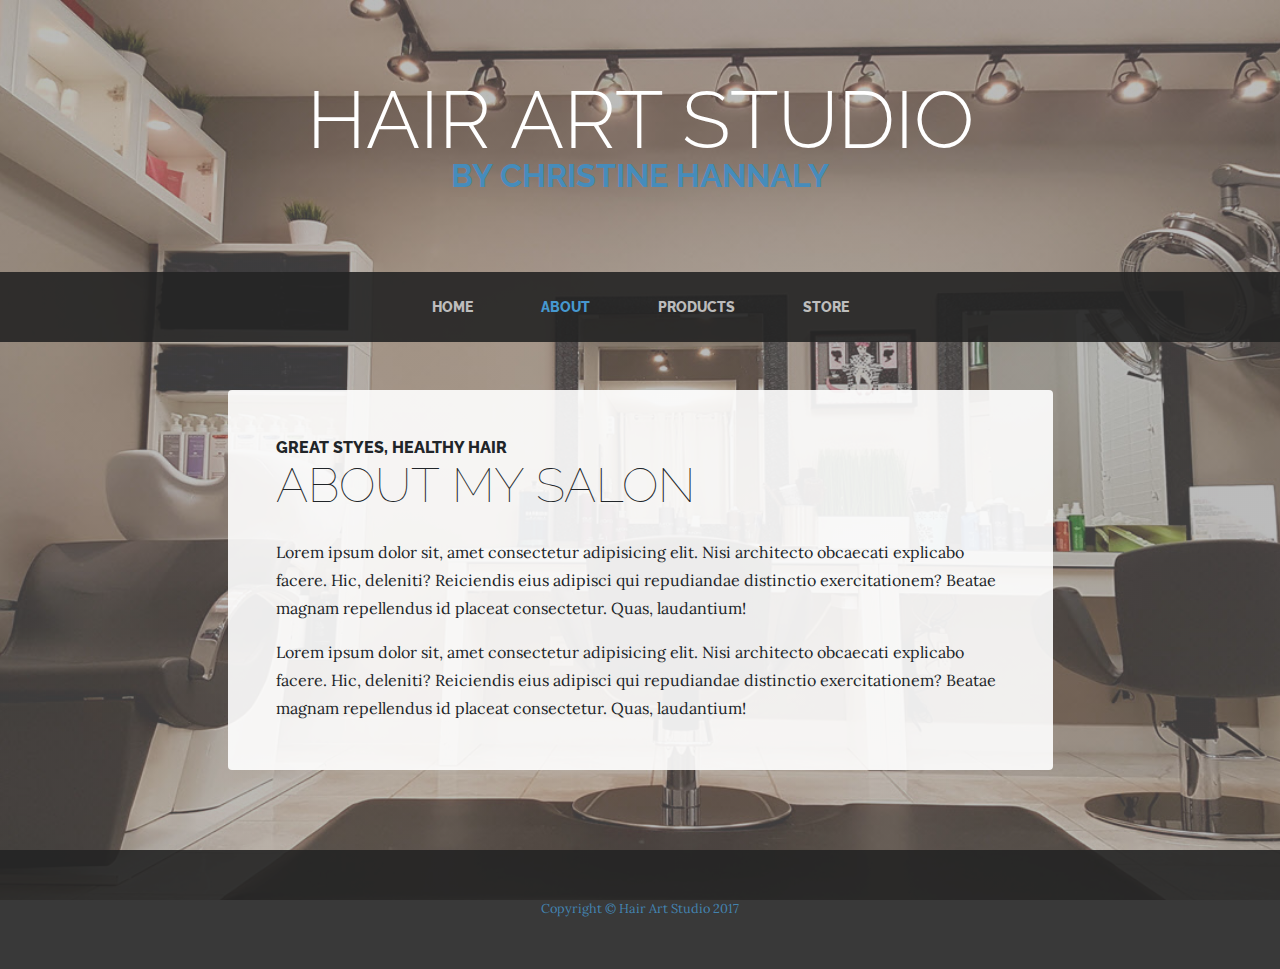
==== about.html @ 8da15005 "initial commit" ====
<!DOCTYPE html>
<html lang="en">

  <head>

    <meta charset="utf-8">
    <meta name="viewport" content="width=device-width, initial-scale=1, shrink-to-fit=no">
    <meta name="description" content="">
    <meta name="author" content="">

    <title>Hair Art Studio by Christine</title>

    <!-- Bootstrap core CSS -->
    <link href="vendor/bootstrap/css/bootstrap.min.css" rel="stylesheet">

    <!-- Custom fonts for this template -->
    <link href="https://fonts.googleapis.com/css?family=Raleway:100,100i,200,200i,300,300i,400,400i,500,500i,600,600i,700,700i,800,800i,900,900i" rel="stylesheet">
    <link href="https://fonts.googleapis.com/css?family=Lora:400,400i,700,700i" rel="stylesheet">

    <!-- Custom styles for this template -->
    <link href="css/business-casual.css" rel="stylesheet">

  </head>

  <body>

    <h1 class="site-heading text-center text-white d-none d-lg-block">
      <span class="site-heading-lower">Hair Art Studio</span>
      <span class="site-heading-upper text-primary mb-3">by Christine Hannaly</span>
    </h1>

    <!-- Navigation -->
    <nav class="navbar navbar-expand-lg navbar-dark py-lg-4" id="mainNav">
      <div class="container">
        <a class="navbar-brand text-uppercase text-expanded font-weight-bold d-lg-none" href="#">Hair Art Studio by Christine Hannaly</a>
        <button class="navbar-toggler" type="button" data-toggle="collapse" data-target="#navbarResponsive" aria-controls="navbarResponsive" aria-expanded="false" aria-label="Toggle navigation">
          <span class="navbar-toggler-icon"></span>
        </button>
        <div class="collapse navbar-collapse" id="navbarResponsive">
          <ul class="navbar-nav mx-auto">
            <li class="nav-item px-lg-4">
              <a class="nav-link text-uppercase text-expanded" href="index.html">Home
                <span class="sr-only">(current)</span>
              </a>
            </li>
            <li class="nav-item active px-lg-4">
              <a class="nav-link text-uppercase text-expanded" href="about.html">About</a>
            </li>
            <li class="nav-item px-lg-4">
              <a class="nav-link text-uppercase text-expanded" href="products.html">Products</a>
            </li>
            <li class="nav-item px-lg-4">
              <a class="nav-link text-uppercase text-expanded" href="store.html">Store</a>
            </li>
          </ul>
        </div>
      </div>
    </nav>

    <section class="page-section about-heading">
      <div class="container">
        <br><br>
        <div class="about-heading-content">
          <div class="row">
            <div class="col-xl-9 col-lg-10 mx-auto">
              <div class="bg-faded rounded p-5">
                <h2 class="section-heading mb-4">
                  <span class="section-heading-upper">Great Styes, Healthy Hair</span>
                  <span class="section-heading-lower">About My Salon</span>
                </h2>
                <p>Lorem ipsum dolor sit, amet consectetur adipisicing elit. Nisi architecto obcaecati explicabo facere. Hic, deleniti? Reiciendis eius adipisci qui repudiandae distinctio exercitationem? Beatae magnam repellendus id placeat consectetur. Quas, laudantium!</p>
                <p class="mb-0">Lorem ipsum dolor sit, amet consectetur adipisicing elit. Nisi architecto obcaecati explicabo facere. Hic, deleniti? Reiciendis eius adipisci qui repudiandae distinctio exercitationem? Beatae magnam repellendus id placeat consectetur. Quas, laudantium!</p>
              </div>
            </div>
          </div>
        </div>
      </div>
    </section>

    <footer class="footer text-faded text-center py-5">
      <div class="container">
        <p class="m-0 small">Copyright &copy; Hair Art Studio 2017</p>
      </div>
    </footer>

    <!-- Bootstrap core JavaScript -->
    <script src="vendor/jquery/jquery.min.js"></script>
    <script src="vendor/bootstrap/js/bootstrap.bundle.min.js"></script>

  </body>

</html>
---- css/business-casual.css ----
body {
  font-family: 'Lora';
  background: linear-gradient(rgba(120, 120, 120, 0.5), rgba(120, 120, 120, 0.5)), url("../img/background.jpg");
  background-attachment: fixed;
  background-position: center;
  background-size: cover;
}

h1,
h2,
h3,
h4,
h5,
h6 {
  font-family: 'Raleway';
}

p {
  line-height: 1.75;
}

.text-faded {
  color: rgba(70, 152, 207, 0.8);
}

.site-heading {
  margin-top: 5rem;
  margin-bottom: 5rem;
  text-transform: uppercase;
  line-height: 1;
  font-family: 'Raleway';
}

.site-heading .site-heading-upper {
  display: block;
  font-size: 2rem;
  font-weight: 700;
}

.site-heading .site-heading-lower {
  font-size: 5rem;
  font-weight: 300;
  line-height: 5rem;
}

.page-section {
  margin-top: 5rem;
  margin-bottom: 5rem;
}

.section-heading {
  text-transform: uppercase;
}

.section-heading .section-heading-upper {
  display: block;
  font-size: 1rem;
  font-weight: 800;
}

.section-heading .section-heading-lower {
  display: block;
  font-size: 3rem;
  font-weight: 100;
}

.bg-faded {
  background-color: rgba(255, 255, 255, 0.90);
}

#mainNav {
  background-color: rgba(35, 35, 35, 0.9);
  font-family: 'Raleway';
}

#mainNav .navbar-brand {
  color: rgb(75, 162, 221);
}

#mainNav .navbar-nav .nav-item .nav-link {
  color: rgba(255, 255, 255, 0.7);
  font-weight: 800;
  padding: 0 10px;
}

#mainNav .navbar-nav .nav-item.active .nav-link {
  color: rgb(70, 152, 207);
}

@media (min-width: 992px) {
  #mainNav .navbar-nav .nav-item .nav-link {
    font-size: 0.9rem;
  }
  #mainNav .navbar-nav .nav-item .nav-link:hover {
    color: #ec5ac8;
  }
  #mainNav .navbar-nav .nav-item.active .nav-link:hover {
    color: #ec5ac8;
  }
}

.btn-xl {
  font-weight: 700;
  font-size: 0.8rem;
  padding-top: 1.5rem;
  padding-bottom: 1.5rem;
  padding-left: 2rem;
  padding-right: 2rem;
}

.intro {
  position: relative;
}

@media (min-width: 992px) {
  .intro .intro-img {
    width: 75%;
    float: right;
  }
  .intro .intro-text {
    left: 0;
    width: 60%;
    margin-top: 3rem;
    position: absolute;
  }
  .intro .intro-text .intro-button {
    width: 100%;
    left: 0;
    position: absolute;
    bottom: -2rem;
  }
}

@media (min-width: 1200px) {
  .intro .intro-text {
    width: 45%;
  }
}

.cta {
  /* padding-top: 5rem;
  padding-bottom: 5rem; */
  /* background-color: rgba(70, 152, 207, 0.7); */
}

.cta .cta-inner {
  position: relative;
  padding: 3rem;
  margin: 0.5rem;
  background-color: rgba(255, 255, 255, 0.90);
}

.cta .cta-inner:before {
  border-radius: 0.5rem;
  content: '';
  position: absolute;
  top: -0.5rem;
  bottom: -0.5rem;
  left: -0.5rem;
  right: -0.5rem;
  border: 0.25rem solid rgba(255, 255, 255, 0.90);
}

@media (min-width: 992px) {
  .about-heading .about-heading-img {
    position: relative;
    z-index: 0;
  }
  .about-heading .about-heading-content {
    margin-top: -5rem;
    position: relative;
    z-index: 1;
  }
}

@media (min-width: 992px) {
  .product-item .product-item-title {
    position: relative;
    z-index: 1;
    margin-bottom: -3rem;
  }
  .product-item .product-item-img {
    position: relative;
    z-index: 0;
    max-width: 60vw;
  }
  .product-item .product-item-description {
    position: relative;
    z-index: 1;
    margin-top: -3rem;
    max-width: 50vw;
  }
}

.list-hours {
  font-size: 0.9rem;
}

.list-hours .list-hours-item {
  border-bottom: 1px solid rgb(75, 162, 221);
  padding-bottom: .25rem;
  margin-bottom: 1rem;
  font-style: italic;
}

.list-hours .list-hours-item.today {
  font-weight: bold;
  color: rgb(75, 162, 221);
}

@media (min-width: 992px) {
  .list-hours {
    width: 50%;
    font-size: 1.1rem;
  }
}

.address strong {
  font-size: 1.2rem;
}

.footer {
  background-color: rgba(35, 35, 35, 0.9);
}

.text-primary {
  color: rgb(70, 140, 187) !important;
}

.bg-primary {
  background-color: #e6a756 !important;
}

.btn {
  box-shadow: 0px 3px 3px 0px rgba(33, 37, 41, 0.1);
}

.btn-primary {
  background-color: #ec5ac8;
  border-color: #ec64ca;
}

.btn-primary:hover, .btn-primary:focus, .btn-primary:active {
  background-color: #cf4faf;
  border-color: #da59b9;
}

.font-weight-light {
  font-weight: 100 !important;
}
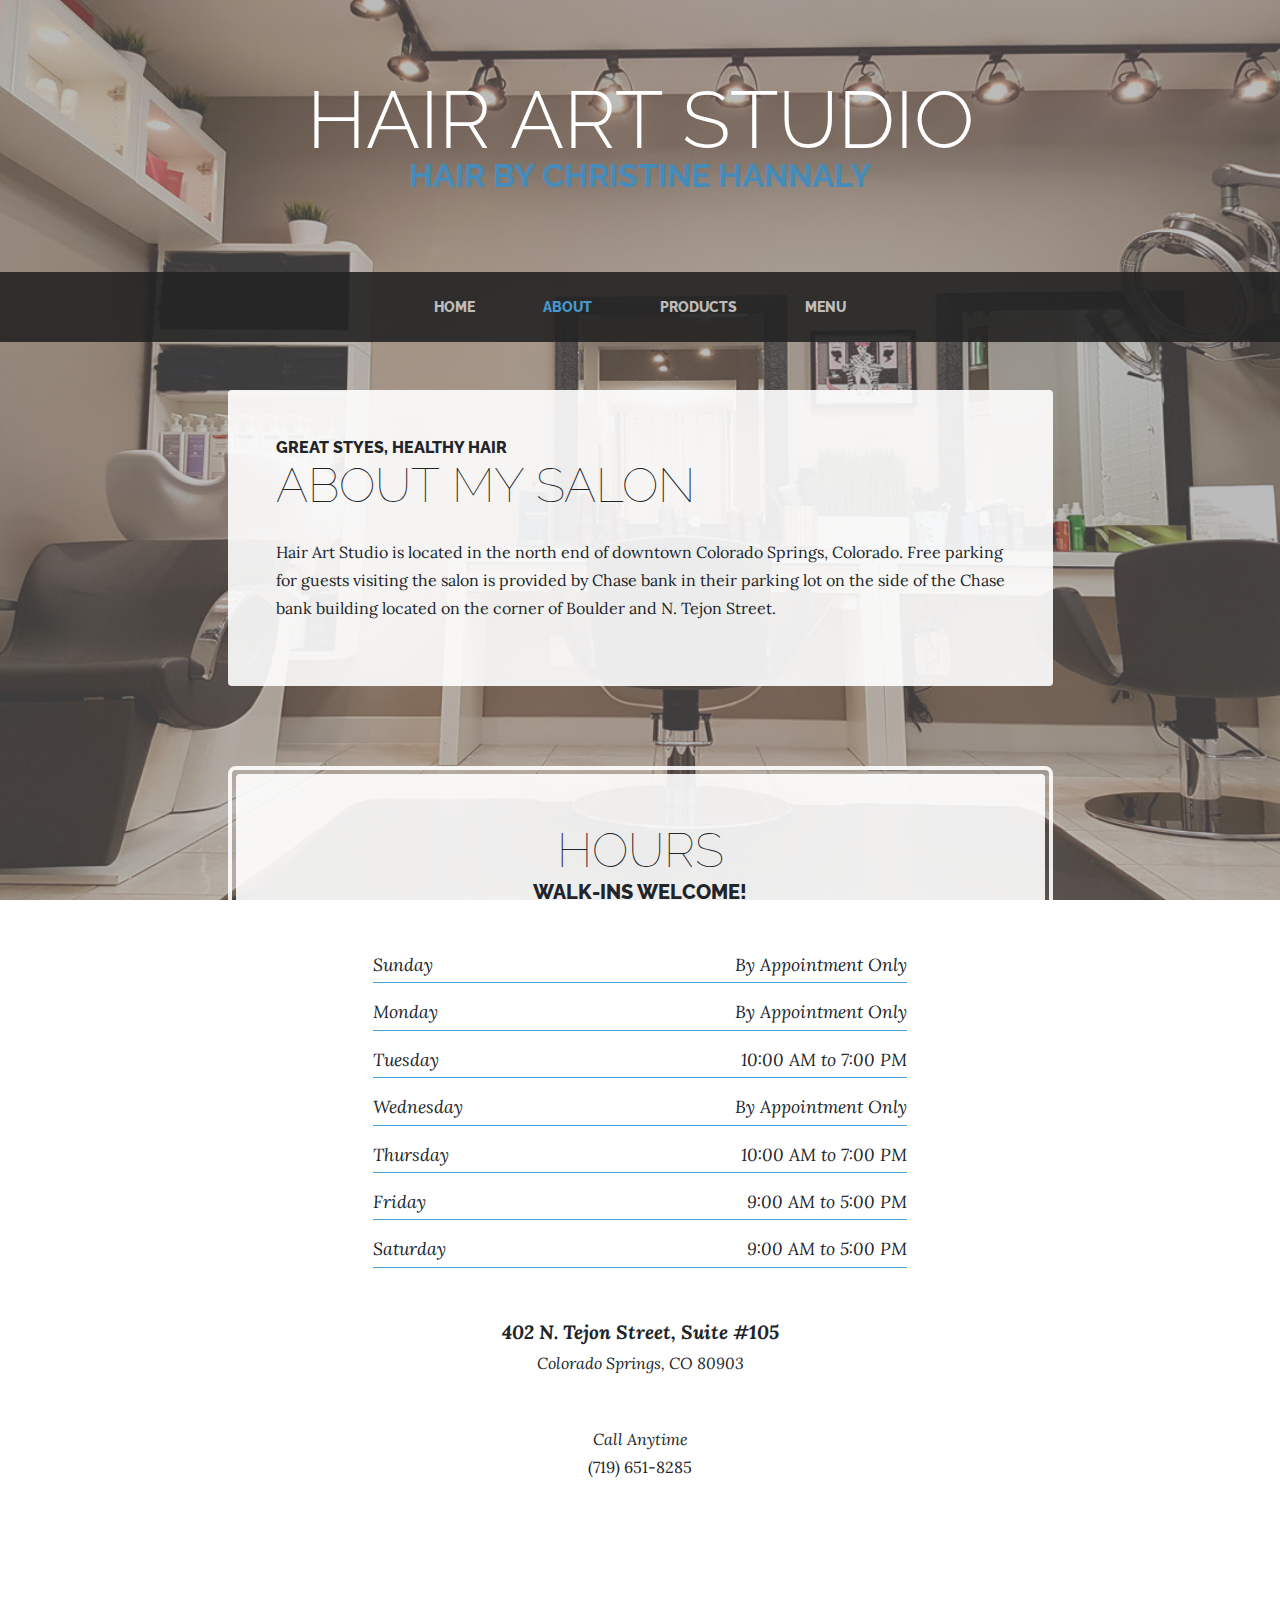
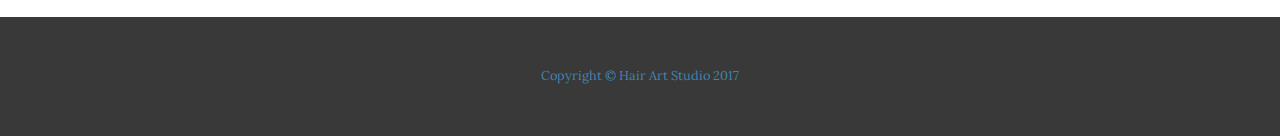
==== commit d0243ad2: "menu completed" ====
--- a/about.html
+++ b/about.html
@@ -26,7 +26,7 @@
 
     <h1 class="site-heading text-center text-white d-none d-lg-block">
       <span class="site-heading-lower">Hair Art Studio</span>
-      <span class="site-heading-upper text-primary mb-3">by Christine Hannaly</span>
+      <span class="site-heading-upper text-primary mb-3">Hair by Christine Hannaly</span>
     </h1>
 
     <!-- Navigation -->
@@ -50,7 +50,7 @@
               <a class="nav-link text-uppercase text-expanded" href="products.html">Products</a>
             </li>
             <li class="nav-item px-lg-4">
-              <a class="nav-link text-uppercase text-expanded" href="store.html">Store</a>
+              <a class="nav-link text-uppercase text-expanded" href="store.html">Menu</a>
             </li>
           </ul>
         </div>
@@ -68,9 +68,67 @@
                   <span class="section-heading-upper">Great Styes, Healthy Hair</span>
                   <span class="section-heading-lower">About My Salon</span>
                 </h2>
-                <p>Lorem ipsum dolor sit, amet consectetur adipisicing elit. Nisi architecto obcaecati explicabo facere. Hic, deleniti? Reiciendis eius adipisci qui repudiandae distinctio exercitationem? Beatae magnam repellendus id placeat consectetur. Quas, laudantium!</p>
-                <p class="mb-0">Lorem ipsum dolor sit, amet consectetur adipisicing elit. Nisi architecto obcaecati explicabo facere. Hic, deleniti? Reiciendis eius adipisci qui repudiandae distinctio exercitationem? Beatae magnam repellendus id placeat consectetur. Quas, laudantium!</p>
+                <p>Hair Art Studio is located in the north end of downtown Colorado Springs, Colorado. Free parking for guests visiting the salon is provided by Chase bank in their parking lot on the side of the Chase bank building located on the corner of Boulder and N. Tejon Street.</p>
               </div>
+            </div>
+          </div>
+        </div>
+      </div>
+    </section>
+
+    <section class="page-section cta">
+      <div class="container">
+        <div class="row">
+          <div class="col-xl-9 col-lg-10 mx-auto">
+            <div class="cta-inner text-center rounded">
+              <h2 class="section-heading mb-5">
+                <span class="section-heading-lower">Hours</span>
+                <span class="section-heading-upper">Walk-Ins Welcome!</span>
+              </h2>
+              <ul class="list-unstyled list-hours mb-5 text-left mx-auto">
+                <li class="list-unstyled-item list-hours-item d-flex">
+                  Sunday
+                  <span class="ml-auto">By Appointment Only</span>
+                </li>
+                <li class="list-unstyled-item list-hours-item d-flex">
+                  Monday
+                  <span class="ml-auto">By Appointment Only</span>
+                </li>
+                <li class="list-unstyled-item list-hours-item d-flex">
+                  Tuesday
+                  <span class="ml-auto">10:00 AM to 7:00 PM</span>
+                </li>
+                <li class="list-unstyled-item list-hours-item d-flex">
+                  Wednesday
+                  <span class="ml-auto">By Appointment Only</span>
+                </li>
+                <li class="list-unstyled-item list-hours-item d-flex">
+                  Thursday
+                  <span class="ml-auto">10:00 AM to 7:00 PM</span>
+                </li>
+                <li class="list-unstyled-item list-hours-item d-flex">
+                  Friday
+                  <span class="ml-auto">9:00 AM to 5:00 PM</span>
+                </li>
+                <li class="list-unstyled-item list-hours-item d-flex">
+                  Saturday
+                  <span class="ml-auto">9:00 AM to 5:00 PM</span>
+                </li>
+              </ul>
+              <p class="address mb-5">
+                <em>
+                  <strong>402 N. Tejon Street, Suite #105</strong>
+                  <br>
+                  Colorado Springs, CO 80903
+                </em>
+              </p>
+              <p class="mb-0">
+                <medium>
+                  <em>Call Anytime</em>
+                </medium>
+                <br>
+                (719) 651-8285
+              </p>
             </div>
           </div>
         </div>
--- a/css/business-casual.css
+++ b/css/business-casual.css
@@ -210,7 +210,7 @@
 
 @media (min-width: 992px) {
   .list-hours {
-    width: 50%;
+    width: 75%;
     font-size: 1.1rem;
   }
 }
@@ -248,3 +248,7 @@
 .font-weight-light {
   font-weight: 100 !important;
 }
+
+.cta-inner .section-heading-upper {
+  font-size: 20px;
+}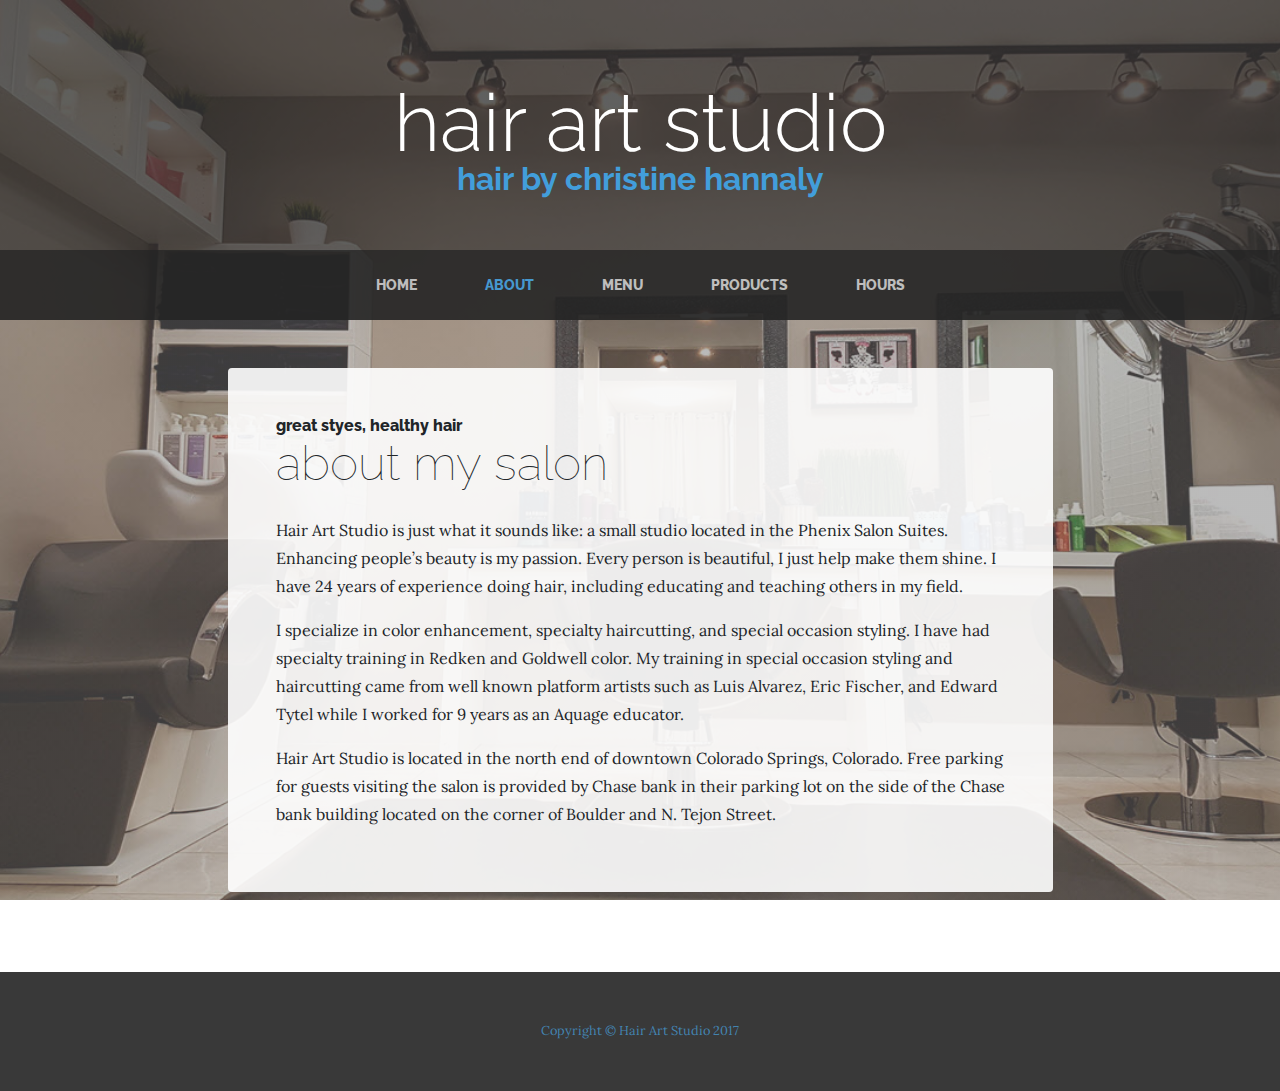
==== commit 637cfb8d: "setInterval for header" ====
--- a/about.html
+++ b/about.html
@@ -24,10 +24,13 @@
 
   <body>
 
-    <h1 class="site-heading text-center text-white d-none d-lg-block">
-      <span class="site-heading-lower">Hair Art Studio</span>
-      <span class="site-heading-upper text-primary mb-3">Hair by Christine Hannaly</span>
-    </h1>
+    <div class="the-header">
+      <h1 class="site-heading text-center text-white d-none d-lg-block">
+        <span class="site-heading-lower">Hair Art Studio</span>
+        <span class="site-heading-upper text-primary mb-3">Hair by Christine Hannaly</span>
+      </h1>
+    </div>
+      
 
     <!-- Navigation -->
     <nav class="navbar navbar-expand-lg navbar-dark py-lg-4" id="mainNav">
@@ -38,20 +41,23 @@
         </button>
         <div class="collapse navbar-collapse" id="navbarResponsive">
           <ul class="navbar-nav mx-auto">
-            <li class="nav-item px-lg-4">
-              <a class="nav-link text-uppercase text-expanded" href="index.html">Home
-                <span class="sr-only">(current)</span>
-              </a>
-            </li>
-            <li class="nav-item active px-lg-4">
-              <a class="nav-link text-uppercase text-expanded" href="about.html">About</a>
-            </li>
-            <li class="nav-item px-lg-4">
-              <a class="nav-link text-uppercase text-expanded" href="products.html">Products</a>
-            </li>
-            <li class="nav-item px-lg-4">
-              <a class="nav-link text-uppercase text-expanded" href="store.html">Menu</a>
-            </li>
+              <li class="nav-item  px-lg-4">
+                  <a class="nav-link text-uppercase text-expanded" href="index.html">Home
+                  </a>
+                </li>
+                <li class="nav-item active px-lg-4">
+                  <a class="nav-link text-uppercase text-expanded" href="about.html">About</a>
+                  <span class="sr-only">(current)</span>
+                </li>
+                <li class="nav-item px-lg-4">
+                    <a class="nav-link text-uppercase text-expanded" href="store.html">Menu</a>
+                  </li>
+                <li class="nav-item px-lg-4">
+                  <a class="nav-link text-uppercase text-expanded" href="products.html">Products</a>
+                </li>
+                <li class="nav-item px-lg-4">
+                  <a class="nav-link text-uppercase text-expanded" href="studio.html">Hours</a>
+                </li>
           </ul>
         </div>
       </div>
@@ -68,67 +74,10 @@
                   <span class="section-heading-upper">Great Styes, Healthy Hair</span>
                   <span class="section-heading-lower">About My Salon</span>
                 </h2>
+                <p>Hair Art Studio is just what it sounds like: a small studio located in the Phenix Salon Suites. Enhancing people’s beauty is my passion. Every person is beautiful, I just help make them shine. I have 24 years of experience doing hair, including educating and teaching others in my field.</p>
+                <p>I specialize in color enhancement, specialty haircutting, and special occasion styling. I have had specialty training in Redken and Goldwell color. My training in special occasion styling and haircutting came from well known platform artists such as Luis Alvarez, Eric Fischer, and Edward Tytel while I worked for 9 years as an Aquage educator. </p>
                 <p>Hair Art Studio is located in the north end of downtown Colorado Springs, Colorado. Free parking for guests visiting the salon is provided by Chase bank in their parking lot on the side of the Chase bank building located on the corner of Boulder and N. Tejon Street.</p>
               </div>
-            </div>
-          </div>
-        </div>
-      </div>
-    </section>
-
-    <section class="page-section cta">
-      <div class="container">
-        <div class="row">
-          <div class="col-xl-9 col-lg-10 mx-auto">
-            <div class="cta-inner text-center rounded">
-              <h2 class="section-heading mb-5">
-                <span class="section-heading-lower">Hours</span>
-                <span class="section-heading-upper">Walk-Ins Welcome!</span>
-              </h2>
-              <ul class="list-unstyled list-hours mb-5 text-left mx-auto">
-                <li class="list-unstyled-item list-hours-item d-flex">
-                  Sunday
-                  <span class="ml-auto">By Appointment Only</span>
-                </li>
-                <li class="list-unstyled-item list-hours-item d-flex">
-                  Monday
-                  <span class="ml-auto">By Appointment Only</span>
-                </li>
-                <li class="list-unstyled-item list-hours-item d-flex">
-                  Tuesday
-                  <span class="ml-auto">10:00 AM to 7:00 PM</span>
-                </li>
-                <li class="list-unstyled-item list-hours-item d-flex">
-                  Wednesday
-                  <span class="ml-auto">By Appointment Only</span>
-                </li>
-                <li class="list-unstyled-item list-hours-item d-flex">
-                  Thursday
-                  <span class="ml-auto">10:00 AM to 7:00 PM</span>
-                </li>
-                <li class="list-unstyled-item list-hours-item d-flex">
-                  Friday
-                  <span class="ml-auto">9:00 AM to 5:00 PM</span>
-                </li>
-                <li class="list-unstyled-item list-hours-item d-flex">
-                  Saturday
-                  <span class="ml-auto">9:00 AM to 5:00 PM</span>
-                </li>
-              </ul>
-              <p class="address mb-5">
-                <em>
-                  <strong>402 N. Tejon Street, Suite #105</strong>
-                  <br>
-                  Colorado Springs, CO 80903
-                </em>
-              </p>
-              <p class="mb-0">
-                <medium>
-                  <em>Call Anytime</em>
-                </medium>
-                <br>
-                (719) 651-8285
-              </p>
             </div>
           </div>
         </div>
@@ -147,4 +96,20 @@
 
   </body>
 
+  <script>
+    
+    setInterval(checkWidth, 100);
+    var header = $('.the-header')
+
+    function checkWidth() {
+      var windowWidth = $(this).width()
+      if (windowWidth < 992) {
+        header.hide()
+      } else {
+        header.show()
+      }
+    }
+
+  </script>
+
 </html>
--- a/css/business-casual.css
+++ b/css/business-casual.css
@@ -26,7 +26,7 @@
 .site-heading {
   margin-top: 5rem;
   margin-bottom: 5rem;
-  text-transform: uppercase;
+  text-transform: lowercase;
   line-height: 1;
   font-family: 'Raleway';
 }
@@ -49,7 +49,7 @@
 }
 
 .section-heading {
-  text-transform: uppercase;
+  text-transform: lowercase;
 }
 
 .section-heading .section-heading-upper {
@@ -224,7 +224,8 @@
 }
 
 .text-primary {
-  color: rgb(70, 140, 187) !important;
+  color: rgb(66, 158, 219) !important;
+  text-transform: lowercase;
 }
 
 .bg-primary {
@@ -251,4 +252,12 @@
 
 .cta-inner .section-heading-upper {
   font-size: 20px;
+}
+
+.the-header {
+  width: 100%;
+  height: 250px;
+  background: rgba(35, 35, 35, 0.6);
+  margin: 0 auto;
+  padding-top: 3px;
 }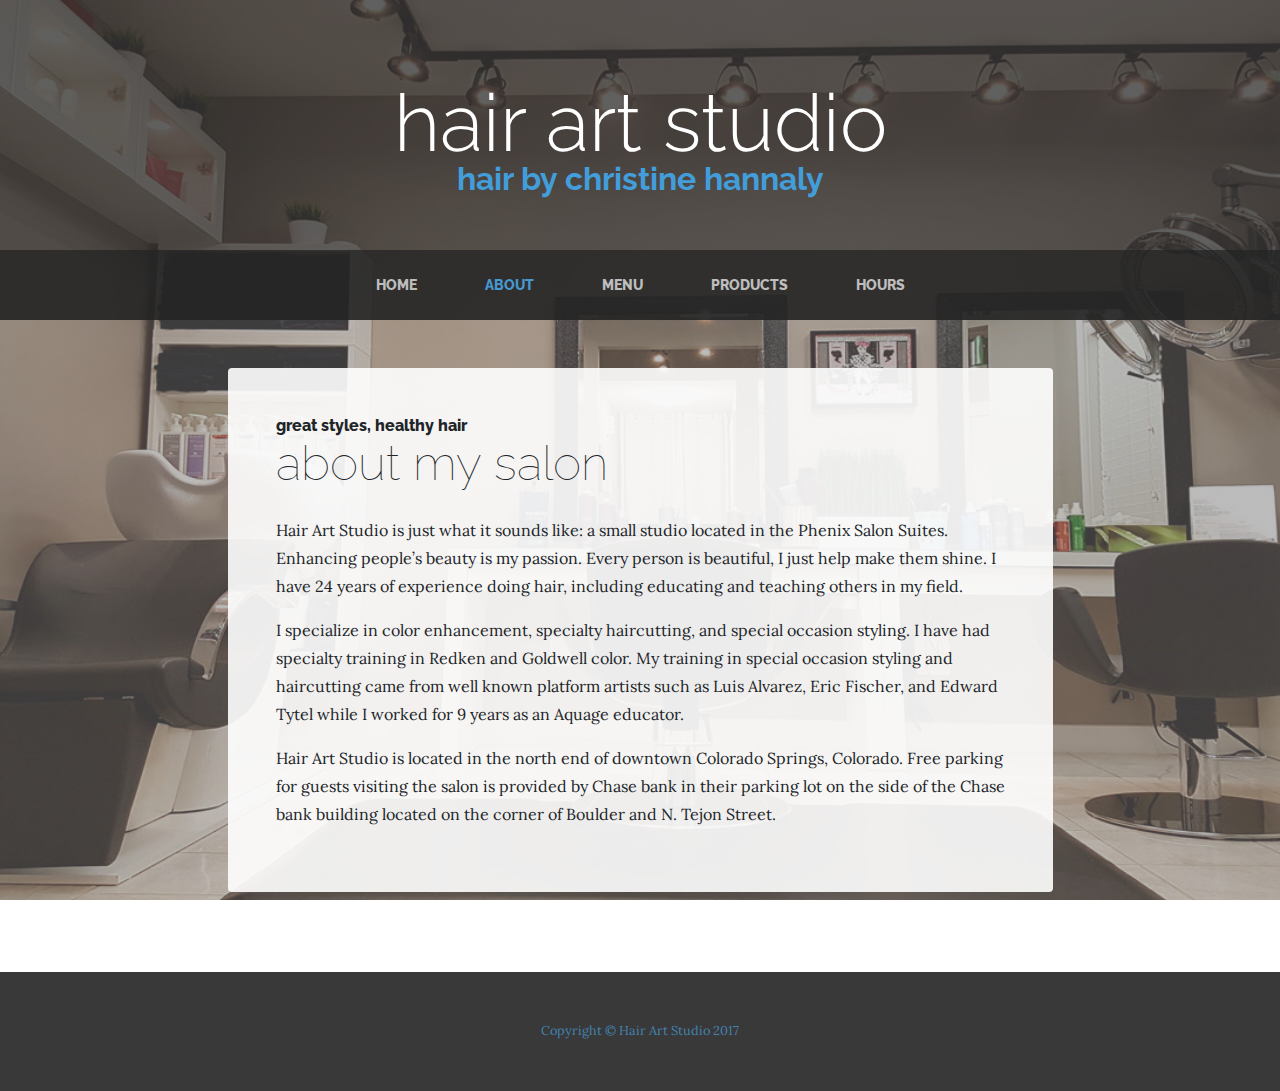
==== commit ba4672f2: "changes" ====
--- a/about.html
+++ b/about.html
@@ -71,7 +71,7 @@
             <div class="col-xl-9 col-lg-10 mx-auto">
               <div class="bg-faded rounded p-5">
                 <h2 class="section-heading mb-4">
-                  <span class="section-heading-upper">Great Styes, Healthy Hair</span>
+                  <span class="section-heading-upper">Great Styles, Healthy Hair</span>
                   <span class="section-heading-lower">About My Salon</span>
                 </h2>
                 <p>Hair Art Studio is just what it sounds like: a small studio located in the Phenix Salon Suites. Enhancing people’s beauty is my passion. Every person is beautiful, I just help make them shine. I have 24 years of experience doing hair, including educating and teaching others in my field.</p>
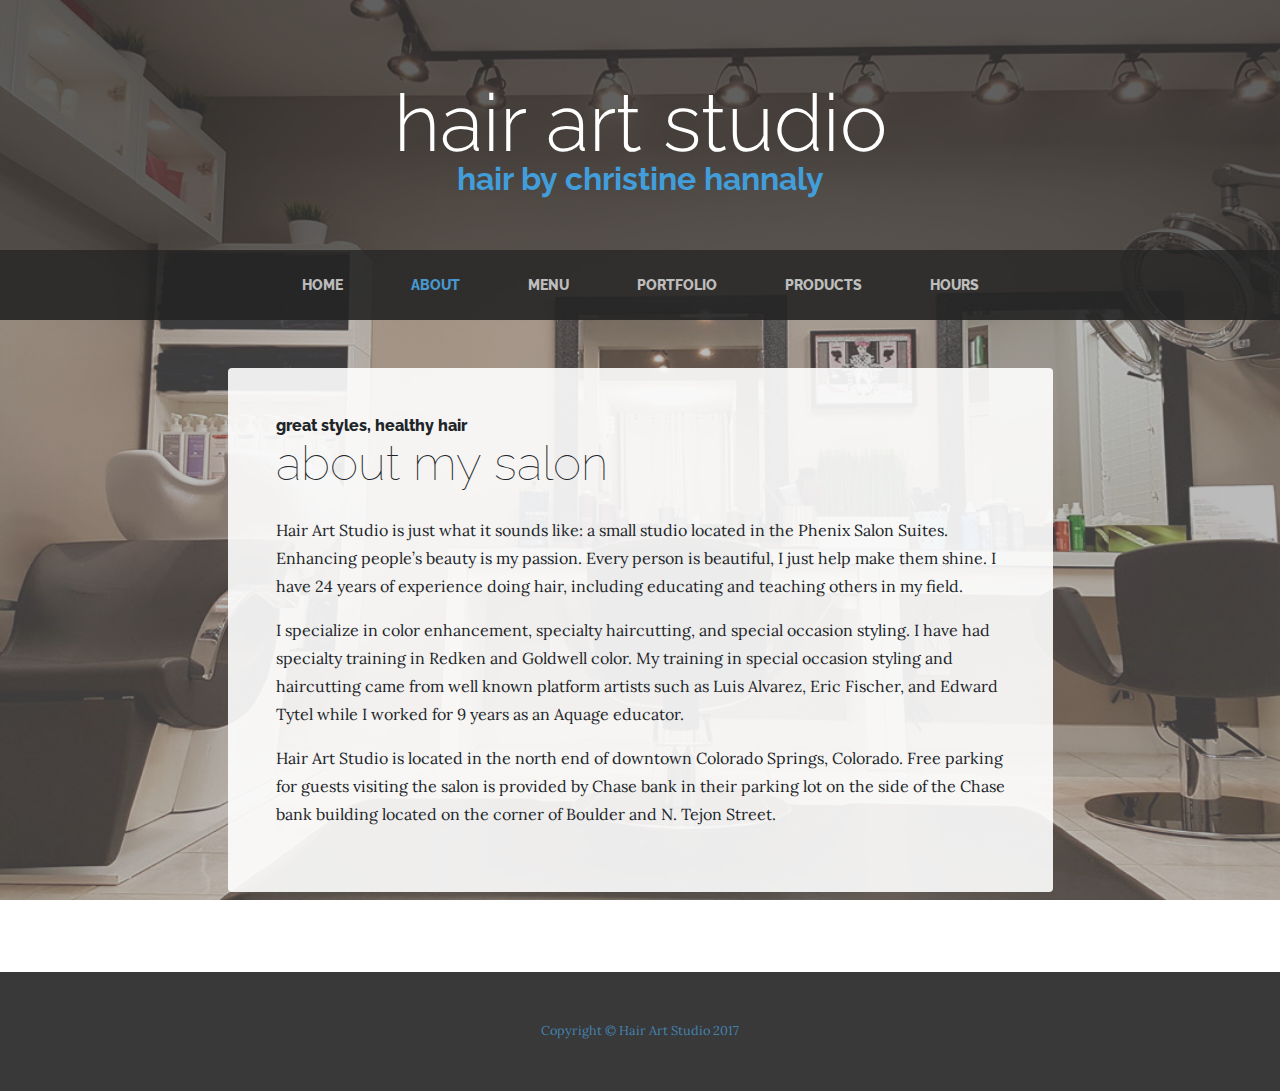
==== commit b1829d22: "added portfolio" ====
--- a/about.html
+++ b/about.html
@@ -51,7 +51,10 @@
                 </li>
                 <li class="nav-item px-lg-4">
                     <a class="nav-link text-uppercase text-expanded" href="store.html">Menu</a>
-                  </li>
+                </li>
+                <li class="nav-item px-lg-4">
+                  <a class="nav-link text-uppercase text-expanded" href="portfolio.html">Portfolio</a>
+                </li>
                 <li class="nav-item px-lg-4">
                   <a class="nav-link text-uppercase text-expanded" href="products.html">Products</a>
                 </li>
--- a/css/business-casual.css
+++ b/css/business-casual.css
@@ -260,4 +260,18 @@
   background: rgba(35, 35, 35, 0.6);
   margin: 0 auto;
   padding-top: 3px;
+}
+
+#appointment-button {
+  color: blue;
+}
+
+.thumbnail img {
+  border-radius: 10px;
+  margin-top: 10px;
+  margin-bottom: 10px;
+}
+
+.portfolio-wrap {
+  background-color: rgba(255, 255, 255, 0.90)
 }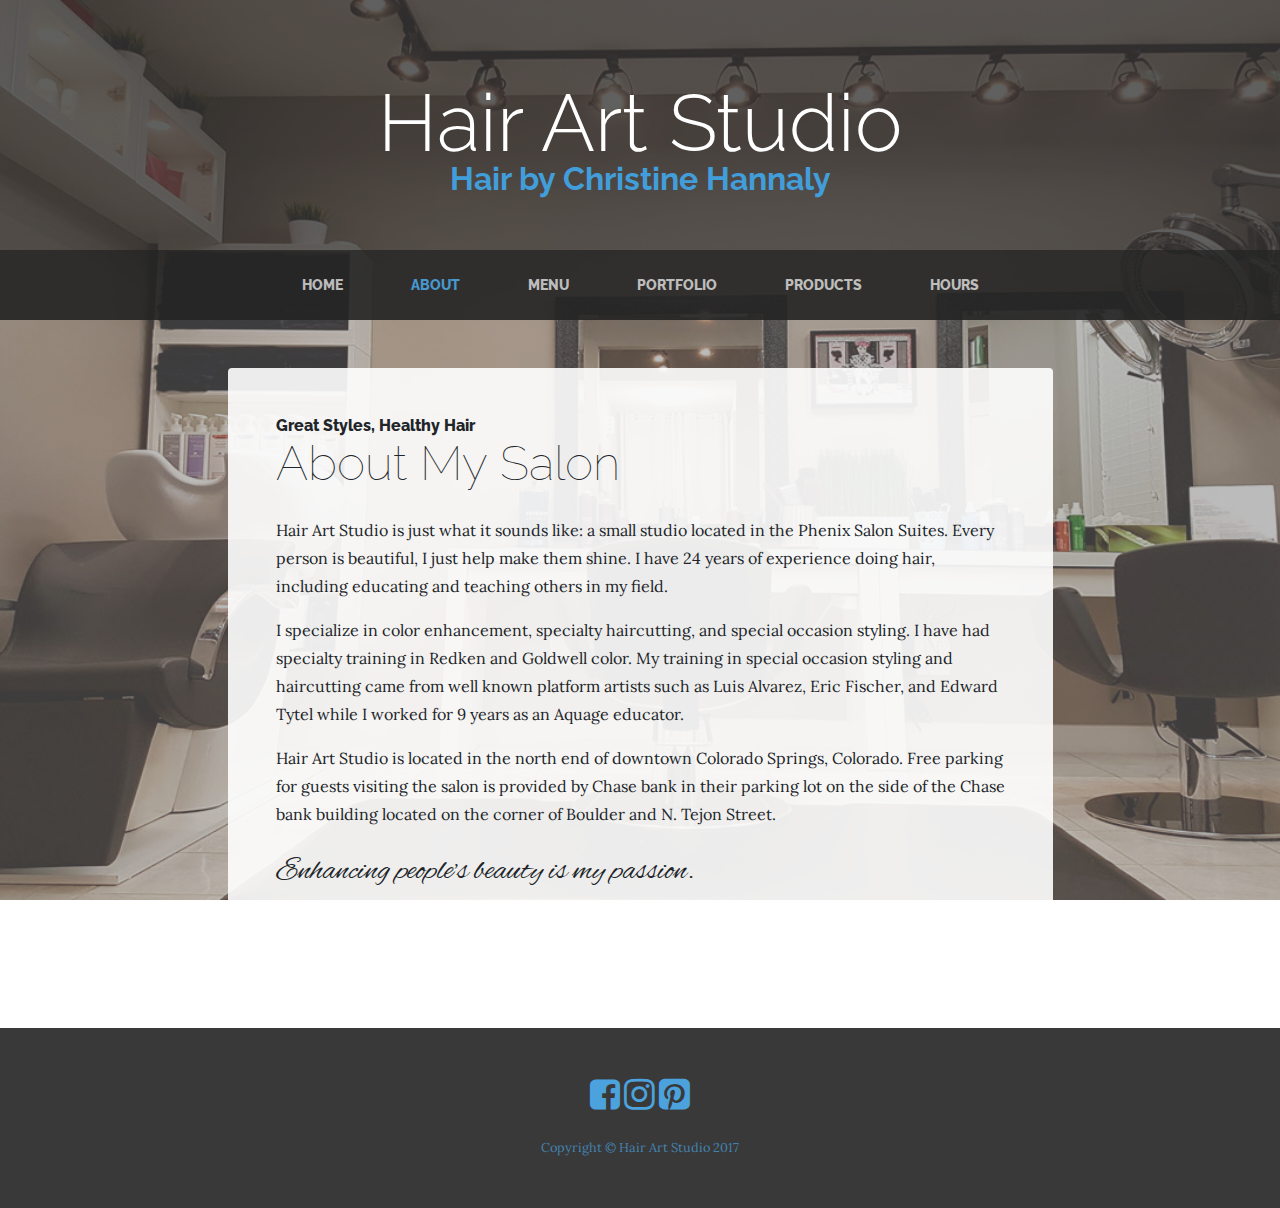
==== commit e7ada8c5: "icons added" ====
--- a/about.html
+++ b/about.html
@@ -9,6 +9,9 @@
     <meta name="author" content="">
 
     <title>Hair Art Studio by Christine</title>
+    
+    <link rel='icon' href='favicon.ico' type='image/x-icon' />
+
 
     <!-- Bootstrap core CSS -->
     <link href="vendor/bootstrap/css/bootstrap.min.css" rel="stylesheet">
@@ -16,9 +19,13 @@
     <!-- Custom fonts for this template -->
     <link href="https://fonts.googleapis.com/css?family=Raleway:100,100i,200,200i,300,300i,400,400i,500,500i,600,600i,700,700i,800,800i,900,900i" rel="stylesheet">
     <link href="https://fonts.googleapis.com/css?family=Lora:400,400i,700,700i" rel="stylesheet">
+    <link href="https://fonts.googleapis.com/css?family=Alex+Brush" rel="stylesheet">
 
     <!-- Custom styles for this template -->
     <link href="css/business-casual.css" rel="stylesheet">
+
+    <!-- Icons -->
+    <link rel="stylesheet" href="https://cdnjs.cloudflare.com/ajax/libs/font-awesome/4.7.0/css/font-awesome.min.css">
 
   </head>
 
@@ -77,9 +84,10 @@
                   <span class="section-heading-upper">Great Styles, Healthy Hair</span>
                   <span class="section-heading-lower">About My Salon</span>
                 </h2>
-                <p>Hair Art Studio is just what it sounds like: a small studio located in the Phenix Salon Suites. Enhancing people’s beauty is my passion. Every person is beautiful, I just help make them shine. I have 24 years of experience doing hair, including educating and teaching others in my field.</p>
+                <p>Hair Art Studio is just what it sounds like: a small studio located in the Phenix Salon Suites. Every person is beautiful, I just help make them shine. I have 24 years of experience doing hair, including educating and teaching others in my field.</p>
                 <p>I specialize in color enhancement, specialty haircutting, and special occasion styling. I have had specialty training in Redken and Goldwell color. My training in special occasion styling and haircutting came from well known platform artists such as Luis Alvarez, Eric Fischer, and Edward Tytel while I worked for 9 years as an Aquage educator. </p>
                 <p>Hair Art Studio is located in the north end of downtown Colorado Springs, Colorado. Free parking for guests visiting the salon is provided by Chase bank in their parking lot on the side of the Chase bank building located on the corner of Boulder and N. Tejon Street.</p>
+                <p id='beauty'>Enhancing people’s beauty is my passion.</p>
               </div>
             </div>
           </div>
@@ -89,6 +97,10 @@
 
     <footer class="footer text-faded text-center py-5">
       <div class="container">
+        <a target="_blank" href="https://www.facebook.com/Hair-Art-Studio-179059416176703/"><i class="fa fa-facebook-square" style="font-size:35px"></i></a>
+        <a target="_blank" href="https://www.instagram.com/hairartstudio.co/"><i class="fa fa-instagram" style="font-size:36px"></i></a>
+        <a target="_blank" href="https://www.pinterest.com/channalymartin/hairbychristine-hairartstuio/"><i class="fa fa-pinterest-square" style="font-size:36px"></i></a>
+        <br><br>
         <p class="m-0 small">Copyright &copy; Hair Art Studio 2017</p>
       </div>
     </footer>
--- a/css/business-casual.css
+++ b/css/business-casual.css
@@ -26,7 +26,6 @@
 .site-heading {
   margin-top: 5rem;
   margin-bottom: 5rem;
-  text-transform: lowercase;
   line-height: 1;
   font-family: 'Raleway';
 }
@@ -49,7 +48,6 @@
 }
 
 .section-heading {
-  text-transform: lowercase;
 }
 
 .section-heading .section-heading-upper {
@@ -145,8 +143,7 @@
 
 .cta .cta-inner {
   position: relative;
-  padding: 3rem;
-  margin: 0.5rem;
+  padding: 2rem;
   background-color: rgba(255, 255, 255, 0.90);
 }
 
@@ -225,7 +222,6 @@
 
 .text-primary {
   color: rgb(66, 158, 219) !important;
-  text-transform: lowercase;
 }
 
 .bg-primary {
@@ -262,8 +258,9 @@
   padding-top: 3px;
 }
 
-#appointment-button {
+.appointment-button {
   color: blue;
+  z-index: 2 !important;
 }
 
 .thumbnail img {
@@ -272,6 +269,29 @@
   margin-bottom: 10px;
 }
 
-.portfolio-wrap {
-  background-color: rgba(255, 255, 255, 0.90)
+#portfolio-wrap {
+  background-color: rgba(0, 0, 0, 0.50);
+}
+
+#portfolio-container {
+  width: 80%;
+  margin: 0 auto;
+}
+
+#beauty {
+  font-family: 'Alex Brush', cursive;
+  font-size: 32px;
+  margin: 0;
+}
+
+.booking-link {
+  z-index: 1;
+}
+
+footer a {
+  color: rgb(75, 162, 221);
+}
+
+footer a:hover {
+  color: white;
 }